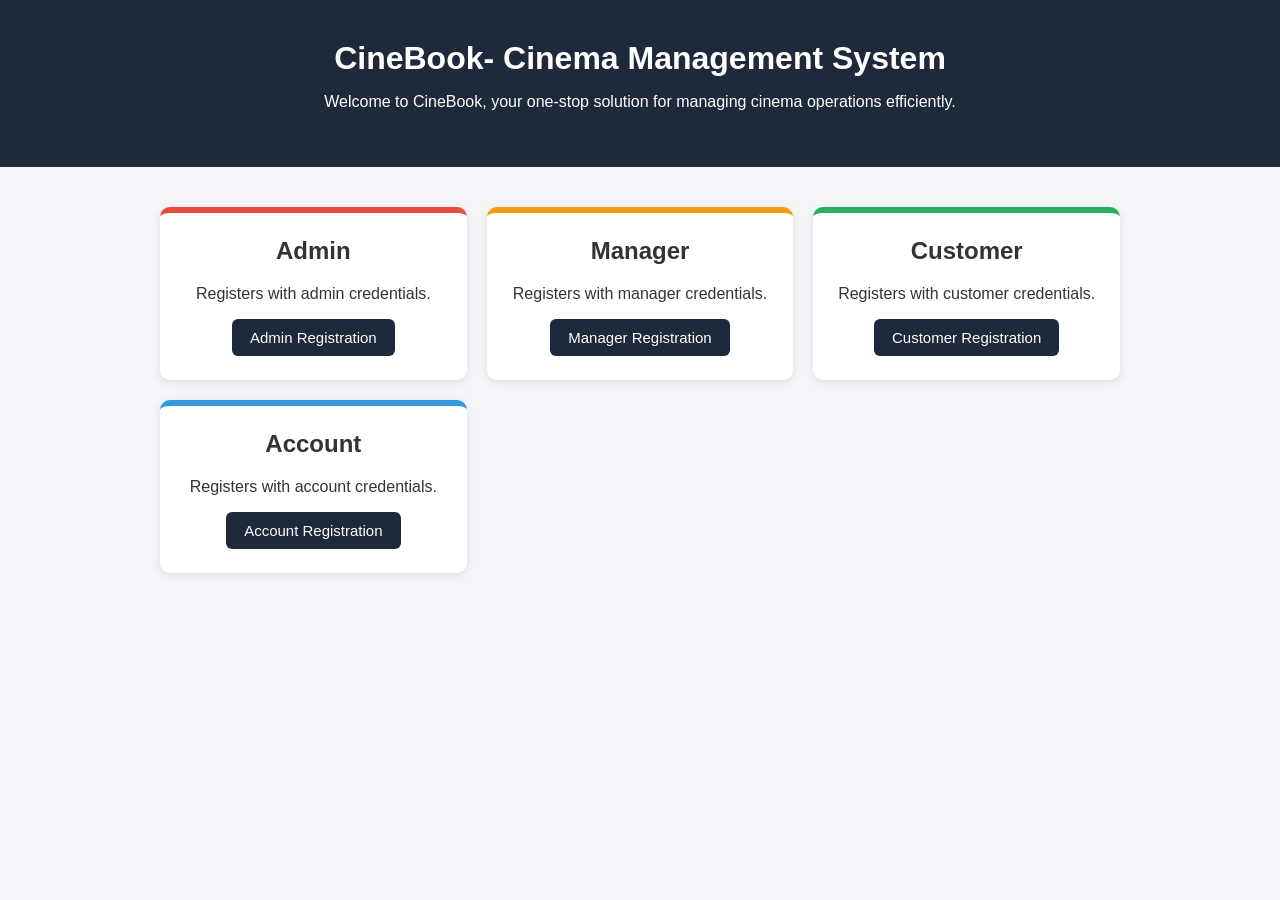
==== ALl Information/Index.html @ fd885ad7 "Add initial HTML files for CineBook application" ====
<!DOCTYPE html>
<html lang="en-US">
    <head>
        <meta charset="UTF-8">
        <meta name="viewport" content="width=device-width, initial-scale=1.0">
        <title>CineBook</title>
        <link rel="stylesheet" href="Design/Style.css">
       
    </head>

    <body>
        

        <div class="header">
            <h1>CineBook- Cinema Management System</h1>
            <p>Welcome to CineBook, your one-stop solution for managing cinema operations efficiently.</p>
        </div>

        
        <!-- Four users: one card + one button each. The button calls goToRegistration() in JS/Index.js -->
        <div class="user-grid">

            <div class="user-card admin">
                <h2>Admin</h2>
                <p>Registers with admin credentials.</p>
                <button type="button" class="user-btn" onclick="goToRegistration('admin')">Admin Registration</button>
            </div>

            <div class="user-card manager">
                <h2>Manager</h2>
                <p>Registers with manager credentials.</p>
                <button type="button" class="user-btn" onclick="goToRegistration('manager')">Manager Registration</button>
            </div>

            <div class="user-card customer">
                <h2>Customer</h2>
                <p>Registers with customer credentials.</p>
                <button type="button" class="user-btn" onclick="goToRegistration('customer')">Customer Registration</button>
            </div>

            <div class="user-card account">
                <h2>Account</h2>
                <p>Registers with account credentials.</p>
                <button type="button" class="user-btn" onclick="goToRegistration('account')">Account Registration</button>
            </div>

        </div>

      
    </body>
</html>
---- ALl Information/Design/Style.css ----
/* ===== General ===== */
* {
  box-sizing: border-box;      /* padding doesn't increase element size */
}

body {
  margin: 0;
  font-family: Arial, sans-serif;
  background-color: #f4f6f9;   /* light grey background */
  color: #333;
}

/* ===== Header ===== */
.header {
  background-color: #1e293b;   /* dark blue */
  color: white;
  text-align: center;
  padding: 40px 20px;
}

.header h1 {
  margin: 0 0 10px;
}

/* ===== Cards layout (CSS Grid) ===== */
.user-grid {
  display: grid;
  grid-template-columns: repeat(auto-fit, minmax(240px, 1fr)); /* responsive columns */
  gap: 20px;
  max-width: 1000px;
  margin: 40px auto;
  padding: 0 20px;
}

/* ===== Single card ===== */
.user-card {
  background-color: white;
  padding: 24px;
  text-align: center;
  border-radius: 10px;
  border-top: 6px solid #888;               /* colored line on top */
  box-shadow: 0 2px 8px rgba(0, 0, 0, 0.1);
  transition: transform 0.2s;               /* smooth hover */
}

.user-card:hover {
  transform: translateY(-5px);              /* card lifts up slightly */
}

.user-card h2 {
  margin-top: 0;
}

/* Different color for each user type */
.admin    { border-top-color: #e74c3c; }   /* red */
.manager  { border-top-color: #f39c12; }   /* orange */
.customer { border-top-color: #27ae60; }   /* green */
.account  { border-top-color: #3498db; }   /* blue */

/* ===== Button ===== */
.user-btn {
  background-color: #1e293b;
  color: white;
  border: none;
  padding: 10px 18px;
  border-radius: 6px;
  font-size: 15px;
  cursor: pointer;
}

.user-btn:hover {
  background-color: #3b82f6;   /* changes color when mouse is over */
}
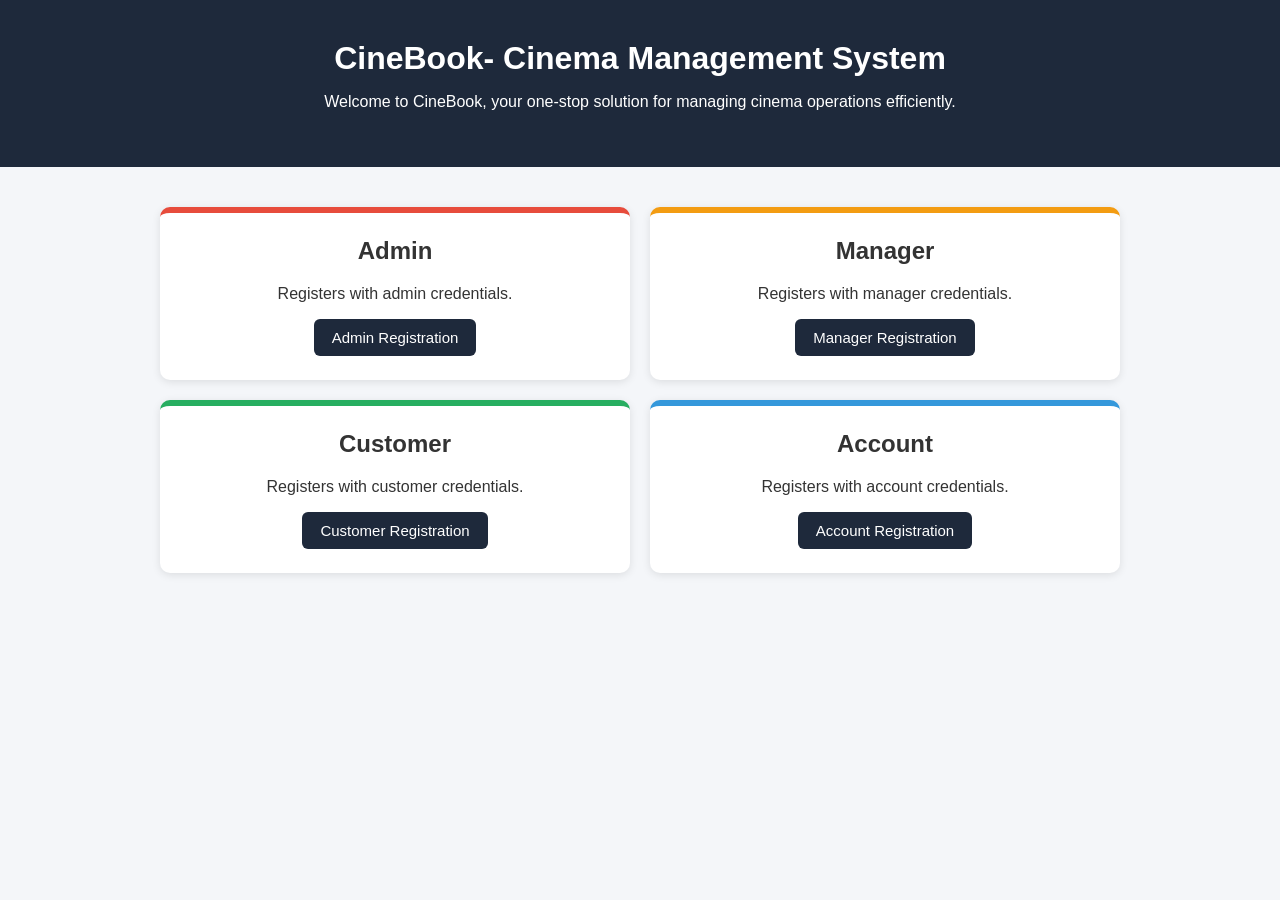
==== commit 25039642: "Refactor CSS styles for improved layout and design consistency" ====
--- a/ALl Information/Index.html
+++ b/ALl Information/Index.html
@@ -15,8 +15,7 @@
             <h1>CineBook- Cinema Management System</h1>
             <p>Welcome to CineBook, your one-stop solution for managing cinema operations efficiently.</p>
         </div>
-
-        
+                   
         <!-- Four users: one card + one button each. The button calls goToRegistration() in JS/Index.js -->
         <div class="user-grid">
 
--- a/ALl Information/Design/Style.css
+++ b/ALl Information/Design/Style.css
@@ -25,7 +25,7 @@
 /* ===== Cards layout (CSS Grid) ===== */
 .user-grid {
   display: grid;
-  grid-template-columns: repeat(auto-fit, minmax(240px, 1fr)); /* responsive columns */
+  grid-template-columns: repeat(auto-fit, minmax(400px, 1fr)); /* responsive columns */
   gap: 20px;
   max-width: 1000px;
   margin: 40px auto;
@@ -71,4 +71,3 @@
 .user-btn:hover {
   background-color: #3b82f6;   /* changes color when mouse is over */
 }
-
